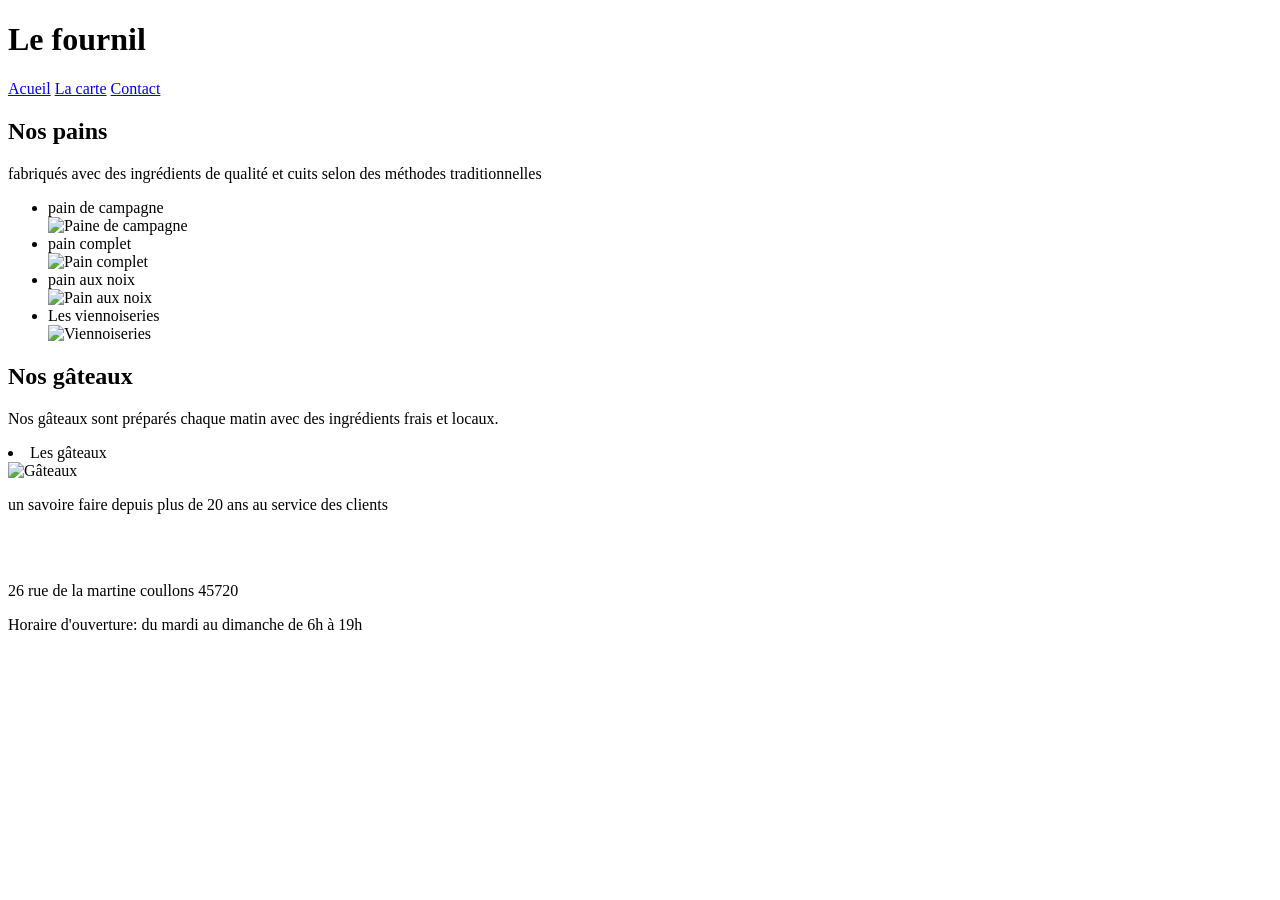
==== carte.html @ b849c5fb "Add files via upload" ====
<!DOCTYPE html>
<html lang="fr">
<head>
    <meta charset="UTF-8">
    <meta name="viewport" content="width=device-width, initial-scale=1.0">
    <title>Boulangerie Le fournil</title>
    <link rel="stylesheet" href="./css/style.css">
    <link rel="family" href="https://fonts.googleapis.com/css2?family=Roboto:wght@100&display=swap">
</head>
<body>  

    <header>
        <h1> Le fournil</h1>
                          <!--navigateur-->
      <nav>
        <a href="./index.html">Acueil</a>
        <a href="./carte.html">La carte</a>
        <a href="./contact.html">Contact</a>
        
      </nav>  
    </header> 

    <section>
       <h2>Nos pains</h2>
         <p>fabriqués avec des ingrédients de qualité et cuits selon des méthodes traditionnelles</p> 

    <div id="carte">

       <ul>
         <li class="product">pain de campagne</li>
         <img src="./accet/images/charles-chen-0keGhiSw9kY-unsplash.jpg" alt="Paine de campagne" width="300px">
         <li class="product">pain complet</li>
         <img src="./accet/images/diego-arenas-de-rodrigo-PDH6yk_KZ_M-unsplash.jpg" alt="Pain complet" width="300px">
         <li class="product">pain aux noix</li>
         <img src="./accet/images/intrepid-1l2qWh-W5AU-unsplash.jpg" alt="Pain aux noix" width="300px">
         <li class="product">Les viennoiseries</li>
         <img src="./accet/images/boulangerie.jpg" alt="Viennoiseries" width="300px">
         
     </div> 
        
        <h2>Nos gâteaux</h2>

           <p>Nos gâteaux sont préparés chaque matin avec des ingrédients frais et locaux.</p>

         <li class="product">Les gâteaux</li>
         <img src="accet/images/jacob-thomas-6jHpcBPw7i8-unsplash.jpg" alt="Gâteaux" width="300px">
       </ul>
       
        <p> un savoire faire depuis plus de 20 ans au service des clients</p>
    </section>
    


    <footer>

        <br><br>
        <p> 26 rue de la martine coullons 45720</p>
        <p>Horaire d'ouverture: du mardi au dimanche de 6h à 19h</p>

    </footer>
    
</body>
</html>
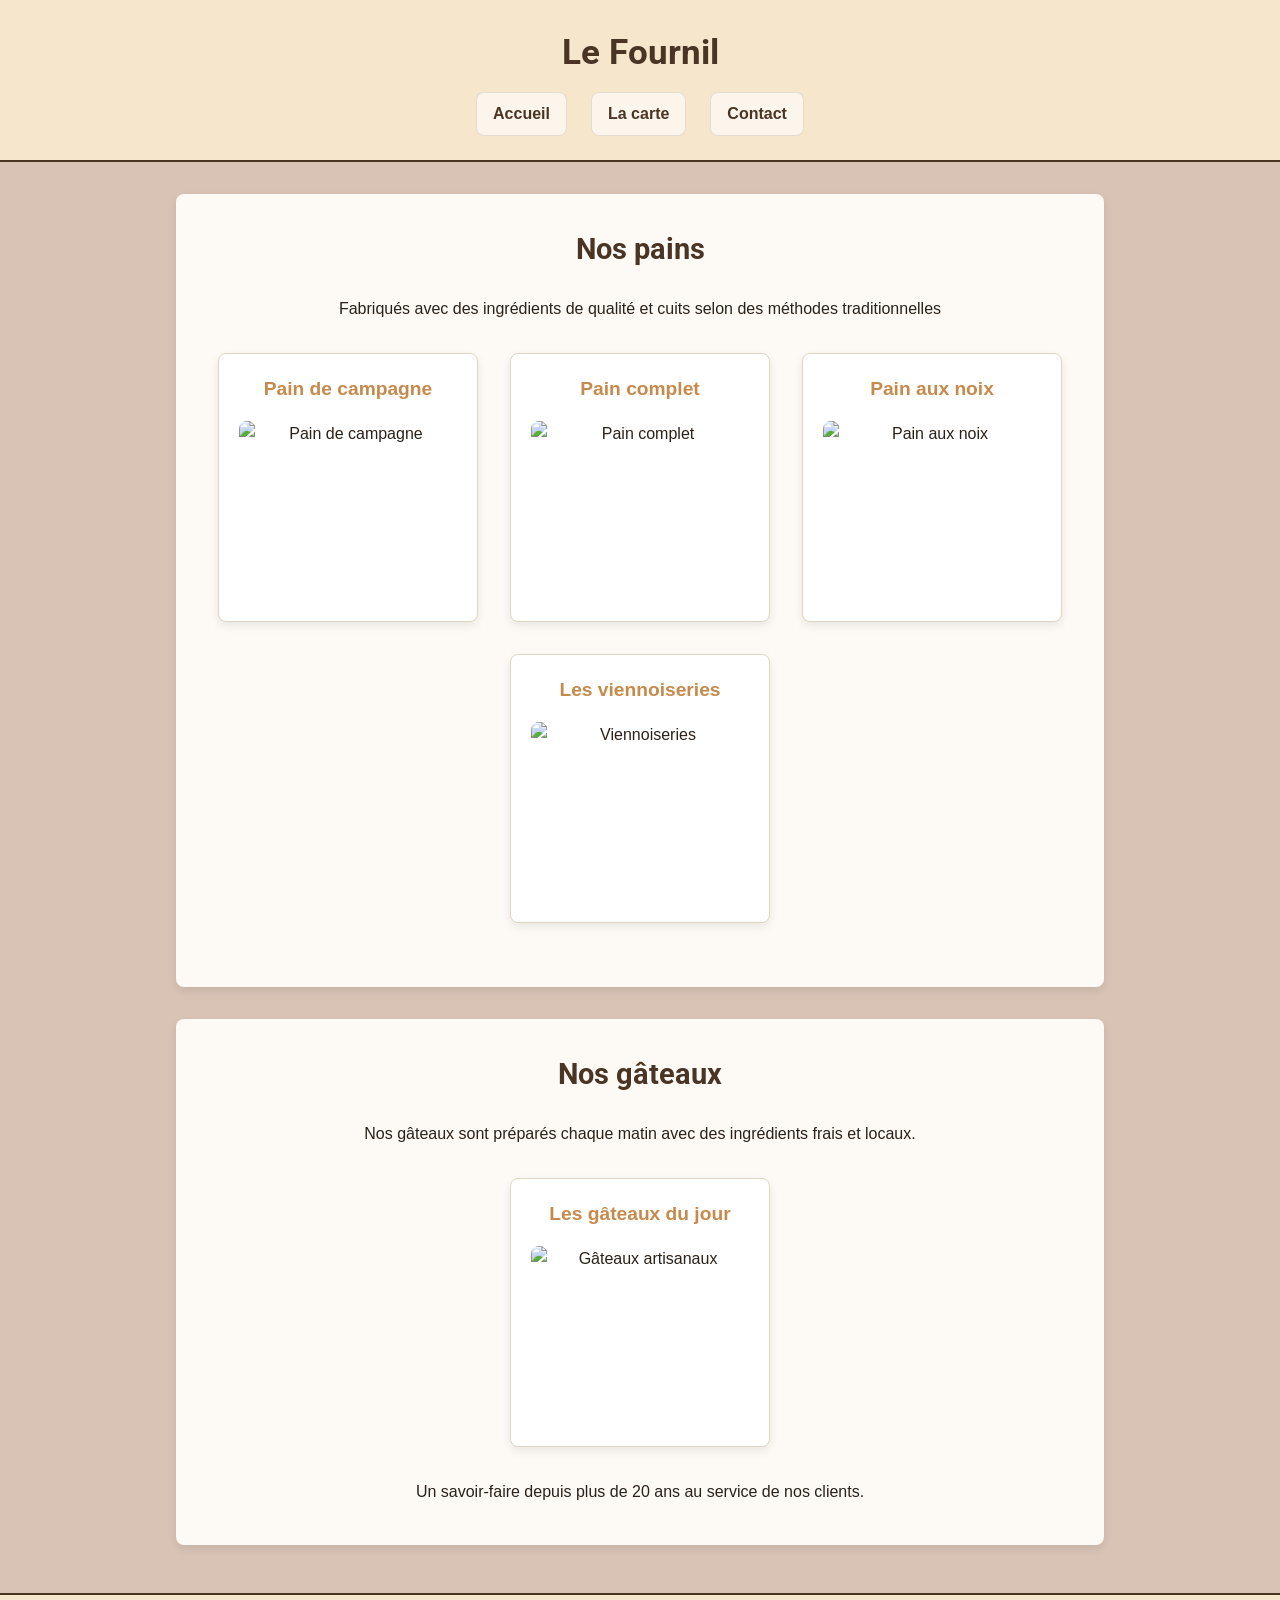
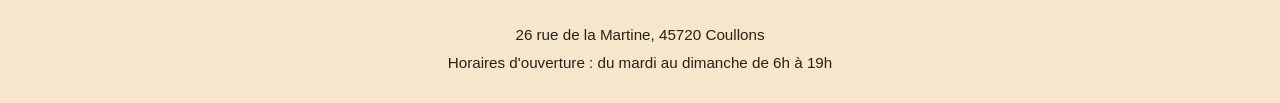
==== commit 25ae8b32: "Refactorisation: structure des dossiers, correction HTML sémantique et refonte CSS" ====
--- a/carte.html
+++ b/carte.html
@@ -1,63 +1,71 @@
-<!DOCTYPE html>
-<html lang="fr">
-<head>
-    <meta charset="UTF-8">
-    <meta name="viewport" content="width=device-width, initial-scale=1.0">
-    <title>Boulangerie Le fournil</title>
-    <link rel="stylesheet" href="./css/style.css">
-    <link rel="family" href="https://fonts.googleapis.com/css2?family=Roboto:wght@100&display=swap">
-</head>
-<body>  
-
-    <header>
-        <h1> Le fournil</h1>
-                          <!--navigateur-->
-      <nav>
-        <a href="./index.html">Acueil</a>
-        <a href="./carte.html">La carte</a>
-        <a href="./contact.html">Contact</a>
-        
-      </nav>  
-    </header> 
-
-    <section>
-       <h2>Nos pains</h2>
-         <p>fabriqués avec des ingrédients de qualité et cuits selon des méthodes traditionnelles</p> 
-
-    <div id="carte">
-
-       <ul>
-         <li class="product">pain de campagne</li>
-         <img src="./accet/images/charles-chen-0keGhiSw9kY-unsplash.jpg" alt="Paine de campagne" width="300px">
-         <li class="product">pain complet</li>
-         <img src="./accet/images/diego-arenas-de-rodrigo-PDH6yk_KZ_M-unsplash.jpg" alt="Pain complet" width="300px">
-         <li class="product">pain aux noix</li>
-         <img src="./accet/images/intrepid-1l2qWh-W5AU-unsplash.jpg" alt="Pain aux noix" width="300px">
-         <li class="product">Les viennoiseries</li>
-         <img src="./accet/images/boulangerie.jpg" alt="Viennoiseries" width="300px">
-         
-     </div> 
-        
-        <h2>Nos gâteaux</h2>
-
-           <p>Nos gâteaux sont préparés chaque matin avec des ingrédients frais et locaux.</p>
-
-         <li class="product">Les gâteaux</li>
-         <img src="accet/images/jacob-thomas-6jHpcBPw7i8-unsplash.jpg" alt="Gâteaux" width="300px">
-       </ul>
-       
-        <p> un savoire faire depuis plus de 20 ans au service des clients</p>
-    </section>
-    
-
-
-    <footer>
-
-        <br><br>
-        <p> 26 rue de la martine coullons 45720</p>
-        <p>Horaire d'ouverture: du mardi au dimanche de 6h à 19h</p>
-
-    </footer>
-    
-</body>
-</html>+<!DOCTYPE html>
+<html lang="fr">
+<head>
+    <meta charset="UTF-8">
+    <meta name="viewport" content="width=device-width, initial-scale=1.0">
+    <title>La Carte - Boulangerie Le Fournil</title>
+    <link rel="stylesheet" href="./css/style.css">
+    <link rel="stylesheet" href="https://fonts.googleapis.com/css2?family=Roboto:wght@300;400;700&display=swap">
+</head>
+<body>  
+    <!-- En-tête -->
+    <header>
+        <h1>Le Fournil</h1>
+        <nav>
+            <a href="./index.html">Accueil</a>
+            <a href="./carte.html">La carte</a>
+            <a href="./contact.html">Contact</a>
+        </nav>  
+    </header> 
+
+    <main>
+        <!-- Section Pains -->
+        <section>
+            <h2>Nos pains</h2>
+            <p>Fabriqués avec des ingrédients de qualité et cuits selon des méthodes traditionnelles</p> 
+
+            <div id="carte">
+                <ul class="liste-produits">
+                    <li class="product">
+                        <h3>Pain de campagne</h3>
+                        <img src="./assets/images/charles-chen-0keGhiSw9kY-unsplash.jpg" alt="Pain de campagne">
+                    </li>
+                    <li class="product">
+                        <h3>Pain complet</h3>
+                        <img src="./assets/images/diego-arenas-de-rodrigo-PDH6yk_KZ_M-unsplash.jpg" alt="Pain complet">
+                    </li>
+                    <li class="product">
+                        <h3>Pain aux noix</h3>
+                        <img src="./assets/images/intrepid-1l2qWh-W5AU-unsplash.jpg" alt="Pain aux noix">
+                    </li>
+                    <li class="product">
+                        <h3>Les viennoiseries</h3>
+                        <img src="./assets/images/boulangerie.jpg" alt="Viennoiseries">
+                    </li>
+                </ul>
+            </div>
+        </section>
+
+        <!-- Section Gâteaux -->
+        <section>
+            <h2>Nos gâteaux</h2>
+            <p>Nos gâteaux sont préparés chaque matin avec des ingrédients frais et locaux.</p>
+
+            <ul class="liste-produits">
+                <li class="product">
+                    <h3>Les gâteaux du jour</h3>
+                    <img src="./assets/images/jacob-thomas-6jHpcBPw7i8-unsplash.jpg" alt="Gâteaux artisanaux">
+                </li>
+            </ul>
+           
+            <p>Un savoir-faire depuis plus de 20 ans au service de nos clients.</p>
+        </section>
+    </main>
+
+    <!-- Pied de page -->
+    <footer>
+        <p>26 rue de la Martine, 45720 Coullons</p>
+        <p>Horaires d'ouverture : du mardi au dimanche de 6h à 19h</p>
+    </footer>
+</body>
+</html>
--- a/css/style.css
+++ b/css/style.css
@@ -0,0 +1,336 @@
+/* ==========================================================================
+   Feuille de style - Le Fournil (Boulangerie Artisanale)
+   ========================================================================== */
+
+/* Variables globales */
+:root {
+    --creme: #fdfaf6;
+    --brun-fond: #d8c3b5;
+    --brun-fonce: #4a3525;
+    --dore-clair: #f5e6cc;
+    --dore-accent: #c68a4c;
+    --texte: #2b2118;
+    --blanc: #ffffff;
+    --radius: 8px;
+    --shadow: 0 4px 10px rgba(0, 0, 0, 0.08);
+}
+
+/* Reset et règles de base */
+*, *::before, *::after {
+    box-sizing: border-box;
+}
+
+body {
+    font-family: 'Helvetica Neue', Arial, sans-serif;
+    margin: 0;
+    padding: 0;
+    background-color: var(--brun-fond);
+    color: var(--texte);
+    line-height: 1.6;
+}
+
+/* Liens */
+a {
+    color: var(--brun-fonce);
+    text-decoration: none;
+    transition: color 0.2s ease;
+}
+
+a:hover {
+    color: var(--dore-accent);
+}
+
+/* En-tête */
+header {
+    background-color: var(--dore-clair);
+    border-bottom: 2px solid var(--brun-fonce);
+    padding: 1.5rem 1rem;
+    text-align: center;
+}
+
+header h1 {
+    margin: 0 0 0.75rem 0;
+    font-size: 2.2rem;
+    color: var(--brun-fonce);
+    font-family: 'Roboto', sans-serif;
+}
+
+/* Barre de navigation */
+nav {
+    display: flex;
+    justify-content: center;
+    gap: 1.5rem;
+    flex-wrap: wrap;
+}
+
+nav a {
+    font-weight: bold;
+    padding: 0.5rem 1rem;
+    border-radius: var(--radius);
+    background-color: rgba(255, 255, 255, 0.6);
+    border: 1px solid rgba(0, 0, 0, 0.1);
+}
+
+nav a:hover {
+    background-color: var(--brun-fonce);
+    color: var(--blanc);
+}
+
+/* Contenu principal */
+main {
+    max-width: 960px;
+    margin: 2rem auto;
+    padding: 0 1rem;
+}
+
+/* Sections */
+section {
+    background-color: var(--creme);
+    padding: 2rem;
+    border-radius: var(--radius);
+    box-shadow: var(--shadow);
+    margin-bottom: 2rem;
+}
+
+h2 {
+    font-family: 'Roboto', sans-serif;
+    color: var(--brun-fonce);
+    text-align: center;
+    margin-top: 0;
+    font-size: 1.8rem;
+}
+
+h3 {
+    color: var(--dore-accent);
+    text-align: center;
+    margin-top: 1.5rem;
+}
+
+p {
+    text-align: center;
+    margin: 0.5rem 0;
+}
+
+/* Images */
+img {
+    max-width: 100%;
+    height: auto;
+    display: block;
+    border-radius: var(--radius);
+}
+
+#image {
+    margin: 0 auto 1.5rem auto;
+    max-width: 600px;
+    width: 100%;
+    object-fit: cover;
+    max-height: 380px;
+}
+
+/* Galerie photos */
+.gallerie {
+    display: grid;
+    grid-template-columns: repeat(auto-fit, minmax(220px, 1fr));
+    gap: 1.5rem;
+    margin-top: 1.5rem;
+}
+
+.gallerie figure {
+    margin: 0;
+    background-color: var(--blanc);
+    padding: 0.75rem;
+    border-radius: var(--radius);
+    box-shadow: 0 2px 6px rgba(0, 0, 0, 0.05);
+    text-align: center;
+}
+
+.gallerie img {
+    width: 100%;
+    height: 180px;
+    object-fit: cover;
+    margin-bottom: 0.5rem;
+}
+
+.gallerie figcaption {
+    font-weight: 500;
+    color: var(--brun-fonce);
+}
+
+/* Carte / Produits */
+.liste-produits {
+    list-style: none;
+    padding: 0;
+    display: flex;
+    flex-wrap: wrap;
+    justify-content: center;
+    gap: 2rem;
+    margin: 2rem 0;
+}
+
+.product {
+    background-color: var(--blanc);
+    border: 1px solid #e0d5c1;
+    border-radius: var(--radius);
+    padding: 1.25rem;
+    width: 260px;
+    text-align: center;
+    box-shadow: var(--shadow);
+    display: flex;
+    flex-direction: column;
+    align-items: center;
+    gap: 1rem;
+}
+
+.product h3 {
+    margin: 0;
+    font-size: 1.2rem;
+}
+
+.product img {
+    width: 100%;
+    height: 180px;
+    object-fit: cover;
+}
+
+/* Tableau de commandes */
+.table-container {
+    overflow-x: auto;
+    margin: 2rem 0;
+}
+
+table {
+    width: 100%;
+    max-width: 700px;
+    margin: 0 auto;
+    border-collapse: collapse;
+    background-color: var(--blanc);
+    border-radius: var(--radius);
+    overflow: hidden;
+    box-shadow: var(--shadow);
+}
+
+th, td {
+    border: 1px solid #e0d5c1;
+    padding: 12px 16px;
+    text-align: center;
+}
+
+th {
+    background-color: var(--dore-clair);
+    color: var(--brun-fonce);
+    font-weight: bold;
+}
+
+td select {
+    display: block;
+    margin: 0 auto;
+    padding: 6px 12px;
+    border-radius: 4px;
+    border: 1px solid #ccc;
+    font-size: 0.95rem;
+    background-color: #fafafa;
+}
+
+/* Formulaire de contact */
+form {
+    max-width: 500px;
+    margin: 1.5rem auto;
+    padding: 2rem;
+    background-color: var(--blanc);
+    border-radius: var(--radius);
+    box-shadow: var(--shadow);
+}
+
+.form-group {
+    margin-bottom: 1.25rem;
+    text-align: left;
+}
+
+label {
+    display: block;
+    margin-bottom: 0.5rem;
+    font-weight: bold;
+    color: var(--brun-fonce);
+}
+
+input[type="text"],
+input[type="email"],
+textarea {
+    width: 100%;
+    padding: 0.75rem;
+    border: 1px solid #ccc;
+    border-radius: 6px;
+    font-family: inherit;
+    font-size: 1rem;
+}
+
+input:focus,
+textarea:focus {
+    outline: none;
+    border-color: var(--dore-accent);
+    box-shadow: 0 0 5px rgba(198, 138, 76, 0.4);
+}
+
+button[type="submit"] {
+    display: block;
+    width: 100%;
+    padding: 0.85rem;
+    background-color: var(--brun-fonce);
+    color: var(--blanc);
+    border: none;
+    border-radius: 6px;
+    font-size: 1rem;
+    font-weight: bold;
+    cursor: pointer;
+    transition: background-color 0.2s ease;
+}
+
+button[type="submit"]:hover {
+    background-color: var(--dore-accent);
+}
+
+/* Slogan & Listes annexes */
+.slogan {
+    text-align: center;
+    margin: 2rem 0;
+    font-size: 1.15rem;
+}
+
+.categories, .valeurs {
+    max-width: 320px;
+    margin: 1rem auto;
+    padding-left: 2rem;
+    background: var(--creme);
+    padding: 1.25rem 2rem;
+    border-radius: var(--radius);
+    box-shadow: var(--shadow);
+}
+
+.liens-retour ul {
+    list-style: none;
+    padding: 0;
+    display: flex;
+    justify-content: center;
+    gap: 2rem;
+    flex-wrap: wrap;
+}
+
+.liens-retour a {
+    color: var(--brun-fonce);
+    font-weight: bold;
+    text-decoration: underline;
+}
+
+/* Pied de page */
+footer {
+    background-color: var(--dore-clair);
+    border-top: 2px solid var(--brun-fonce);
+    text-align: center;
+    padding: 1.5rem 1rem;
+    margin-top: 3rem;
+}
+
+footer p {
+    margin: 0.25rem 0;
+    font-size: 0.95rem;
+}
